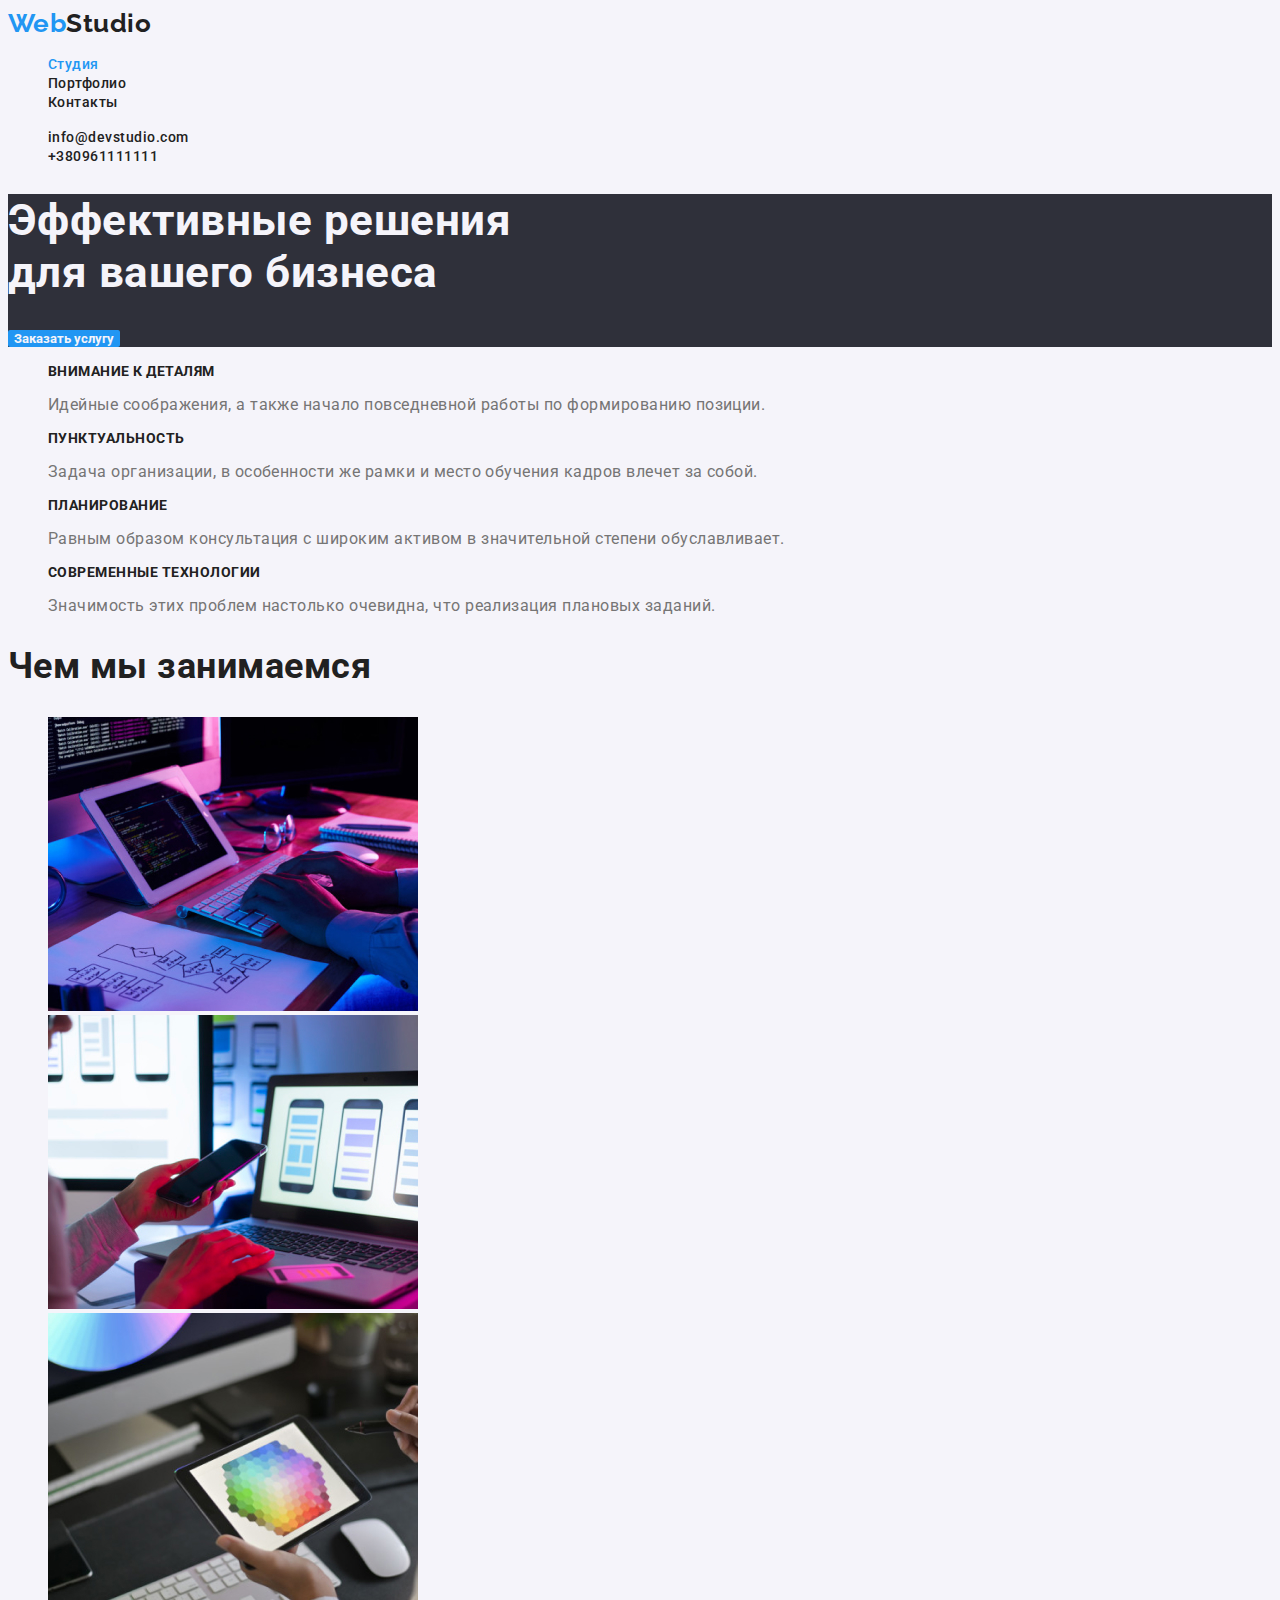
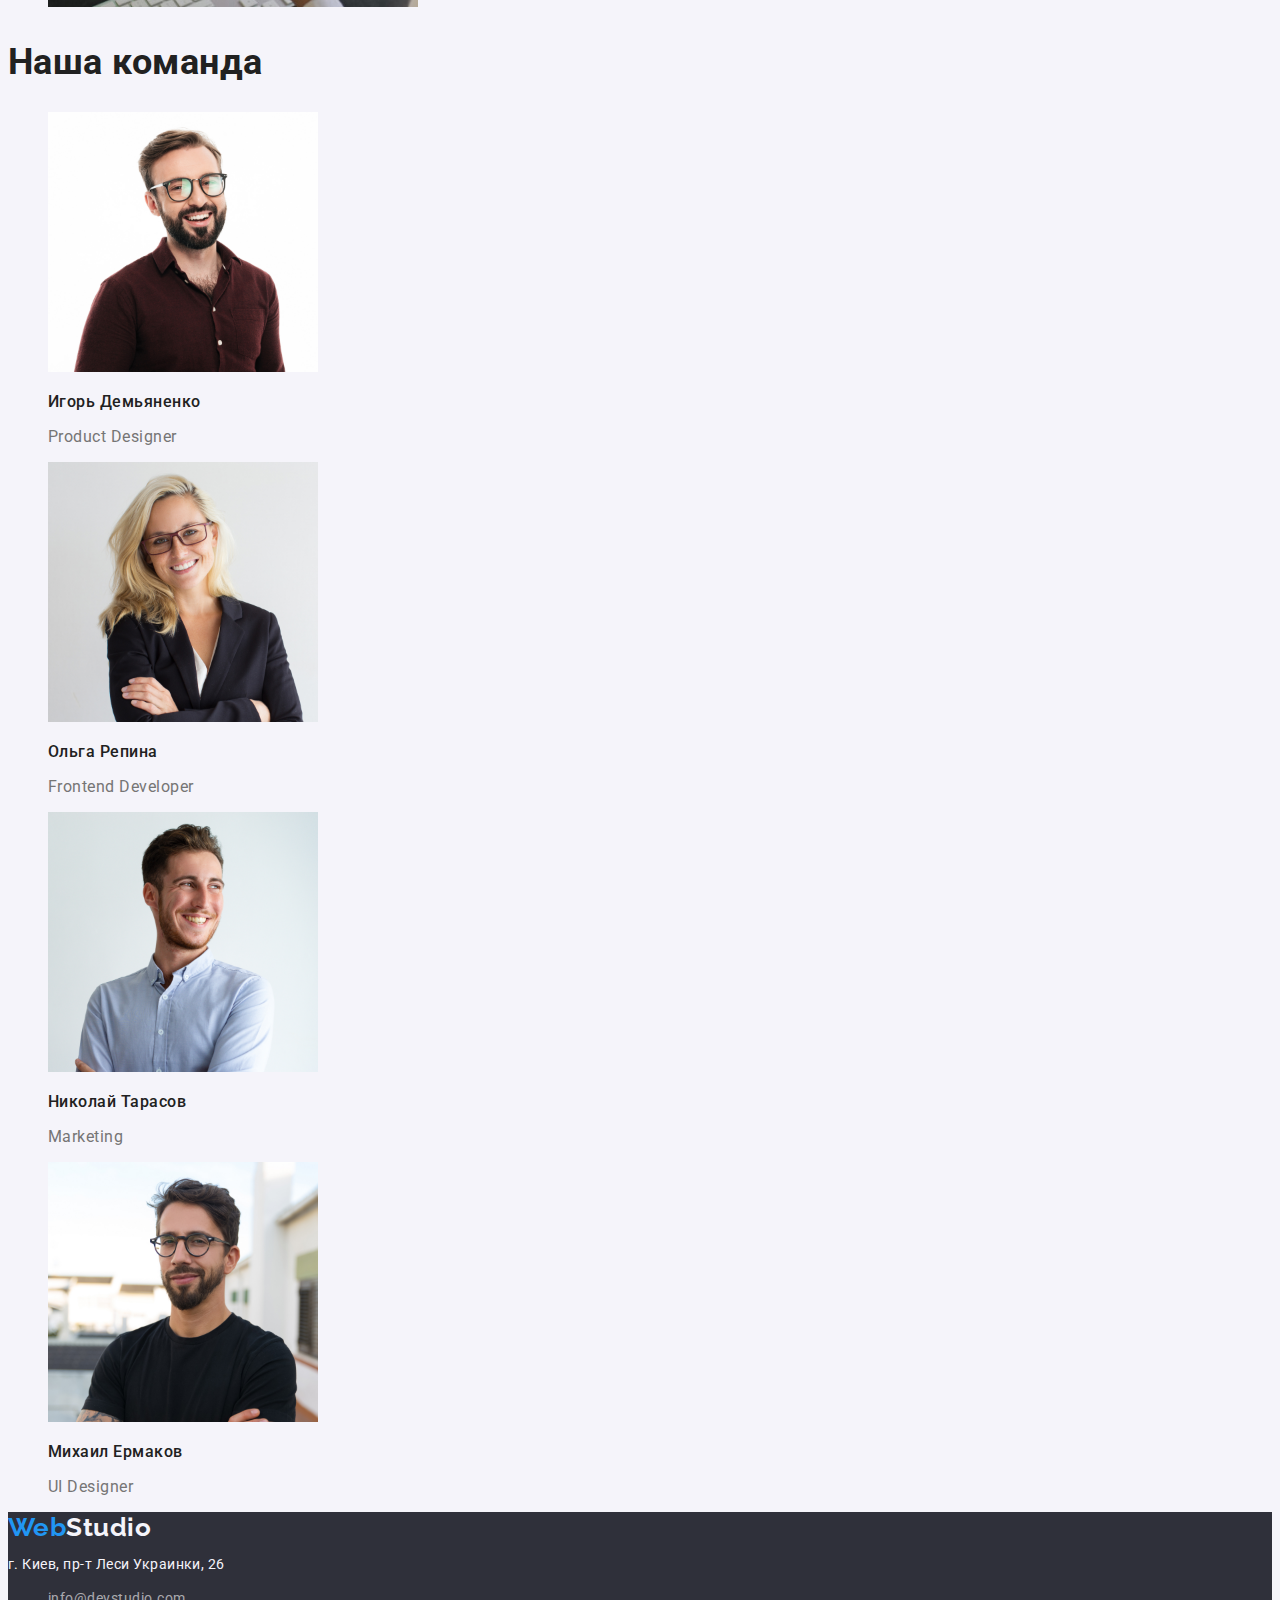
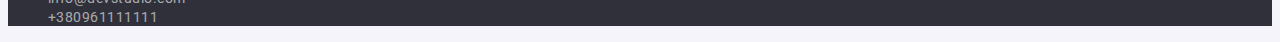
==== goit-markup-hw-01/index.html @ 7c5d4434 "third time push" ====
<!DOCTYPE html>
<html lang="en">
  <head>
    <meta charset="UTF-8" />
    <meta http-equiv="X-UA-Compatible" content="IE=edge" />
    <meta name="viewport" content="width=device-width, initial-scale=1.0" />
    <link rel="preconnect" href="https://fonts.googleapis.com" />
    <link rel="preconnect" href="https://fonts.gstatic.com" crossorigin />

    <link
      href="https://fonts.googleapis.com/css2?family=Raleway:wght@700&family=Roboto:wght@400;500;700;900&display=swap"
      rel="stylesheet"
    />

    <link rel="stylesheet" href="css/styles.css" />
    <title>Document</title>
  </head>
  <body>
    <header class="header">
      <nav class="navigation">
        <a href="./index.html" class="logo"
          ><span class="navigation-logo">Web</span>Studio</a
        >
        <ul>
          <li class="item">
            <a class="navigation-link active" href="./index.html">Студия</a>
          </li>
          <li>
            <a class="navigation-link" href="./portfolio.html">Портфолио</a>
          </li>
          <li><a class="navigation-link" href="./index.html">Контакты</a></li>
        </ul>
      </nav>

      <ul class="contacts">
        <li><a class="navigation-link" href="#">info@devstudio.com</a></li>
        <li><a class="navigation-link" href="#">+380961111111</a></li>
      </ul>
    </header>
    <main class="main">
      <section class="main-section">
        <h1 class="main-title">
          Эффективные решения <br />
          для вашего бизнеса
        </h1>
        <button class="button btn-order" type="button">Заказать услугу</button>
      </section>

      <section class="section">
        <ul>
          <li>
            <h3 class="section-title">Внимание к деталям</h3>
            <p class="section-description">
              Идейные соображения, а также начало повседневной работы по
              формированию позиции.
            </p>
          </li>
          <li>
            <h3 class="section-title">Пунктуальность</h3>
            <p class="section-description">
              Задача организации, в особенности же рамки и место обучения кадров
              влечет за собой.
            </p>
          </li>
          <li>
            <h3 class="section-title">Планирование</h3>
            <p class="section-description">
              Равным образом консультация с широким активом в значительной
              степени обуславливает.
            </p>
          </li>
          <li>
            <h3 class="section-title">Современные технологии</h3>
            <p class="section-description">
              Значимость этих проблем настолько очевидна, что реализация
              плановых заданий.
            </p>
          </li>
        </ul>
      </section>
      <section class="section">
        <h2 class="section-heading">Чем мы занимаемся</h2>
        <ul>
          <li>
            <img
              class="section-img"
              src="./images/img.jpg"
              alt="программирование"
              width="370"
              height="294"
            />
          </li>
          <li>
            <img
              class="section-img"
              src="./images/img(1).jpg"
              alt="адаптивная верстка"
              width="370"
              height="294"
            />
          </li>
          <li>
            <img
              class="section-img"
              src="./images/img(2).jpg"
              alt="дизайн"
              width="370"
              height="294"
            />
          </li>
        </ul>
      </section>
      <section class="section team">
        <h2 class="section-heading">Наша команда</h2>
        <ul>
          <li>
            <img
              src="./images/img(3).jpg"
              alt="главный дизайнер"
              width="270"
              height="260"
            />
            <h3 class="section-name">Игорь Демьяненко</h3>
            <p class="section-position">Product Designer</p>
          </li>
          <li>
            <img
              src="./images/img(4).jpg"
              alt="фронтенд разработчик"
              width="270"
              height="260"
            />
            <h3 class="section-name">Ольга Репина</h3>
            <p class="section-position">Frontend Developer</p>
          </li>
          <li>
            <img
              src="./images/img(5).jpg"
              alt="маркетолог"
              width="270"
              height="260"
            />
            <h3 class="section-name">Николай Тарасов</h3>
            <p class="section-position">Marketing</p>
          </li>
          <li>
            <img
              src="./images/img(6).jpg"
              alt="дизайнер"
              width="270"
              height="260"
            />
            <h3 class="section-name">Михаил Ермаков</h3>
            <p class="section-position">UI Designer</p>
          </li>
        </ul>
      </section>
    </main>
    <footer class="footer">
      <a href="./index.html" class="logo footer-logo"
        ><span class="navigation-logo">Web</span>Studio</a
      >
      <address class="address">
        <p>г. Киев, пр-т Леси Украинки, 26</p>

        <ul>
          <li><a href="#" class="link">info@devstudio.com</a></li>
          <li><a href="#" class="link">+380961111111</a></li>
        </ul>
      </address>
    </footer>
  </body>
</html>
---- goit-markup-hw-01/css/styles.css ----
:root {
  --primary-text-color: #212121;
  --background-color: #2f303a;
  --accent-color: #2196f3;
  --second-text-color: #f5f4fa;
  --third-text-color: #757575;
}

body {
  background-color: #f5f4fa;
  color: var(--primary-text-color);
  list-style: none;
  font-family: Roboto, serif;
  letter-spacing: 0.03em;
}
ul {
  list-style: none;
}

.logo {
  text-decoration: none;
  color: var(--primary-text-color);
  font-weight: 700;
  font-family: Raleway, serif;
  font-size: 26px;
}

.navigation-logo {
  color: var(--accent-color);
}

.navigation-link {
  text-decoration: none;
  font-weight: 500;
  font-size: 14px;
  color: var(--primary-text-color);
}

.active {
  color: var(--accent-color);
}

.navigation-link:hover,
.navigation-link:focus {
  color: var(--accent-color);
}

.main-section {
  background-color: var(--background-color);
  color: var(--second-text-color);
}

.main-title {
  font-size: 44px;
}

.button {
  font-family: Roboto, serif;
  font-weight: 700;
  background-color: var(--accent-color);
  border: inherit;
  border-radius: 2px;
  color: var(--second-text-color);
  cursor: pointer;
}

.section-title {
  text-transform: uppercase;
  font-weight: 700;

  font-size: 14px;
}

.section-description {
  font-weight: 400;
  color: var(--third-text-color);
}

.section-heading {
  font-size: 36px;
}

.section-name {
  font-size: 16px;
  font-weight: 500;
}

.section-position {
  font-size: 16px;
  color: var(--third-text-color);
}

.footer {
  background-color: var(--background-color);
}

.address {
  font-style: normal;
}

.address p {
  font-size: 14px;
  font-weight: 400;
}

.footer-logo,
.address p {
  color: var(--second-text-color);
}

.address .link {
  color: rgba(255, 255, 255, 0.6);
  text-decoration: none;
  font-weight: 400;
  font-size: 14px;
}

.link:hover,
link:focus {
  color: var(--accent-color);
}

.hidden-title {
  visibility: hidden;
}

.portfolio-button {
  font-family: Roboto, serif;
  font-weight: 500;
  font-size: 16px;
  border: none;
  border-radius: 2px;
}
.portfolio-button:focus,
.portfolio-button:hover {
  background-color: var(--accent-color);
  color: var(--second-text-color);
}

.portfolio-title {
  font-size: 18px;
  font-weight: 700;
  letter-spacing: 0.06em;
}

.portfolio-description {
  color: var(--third-text-color);
}
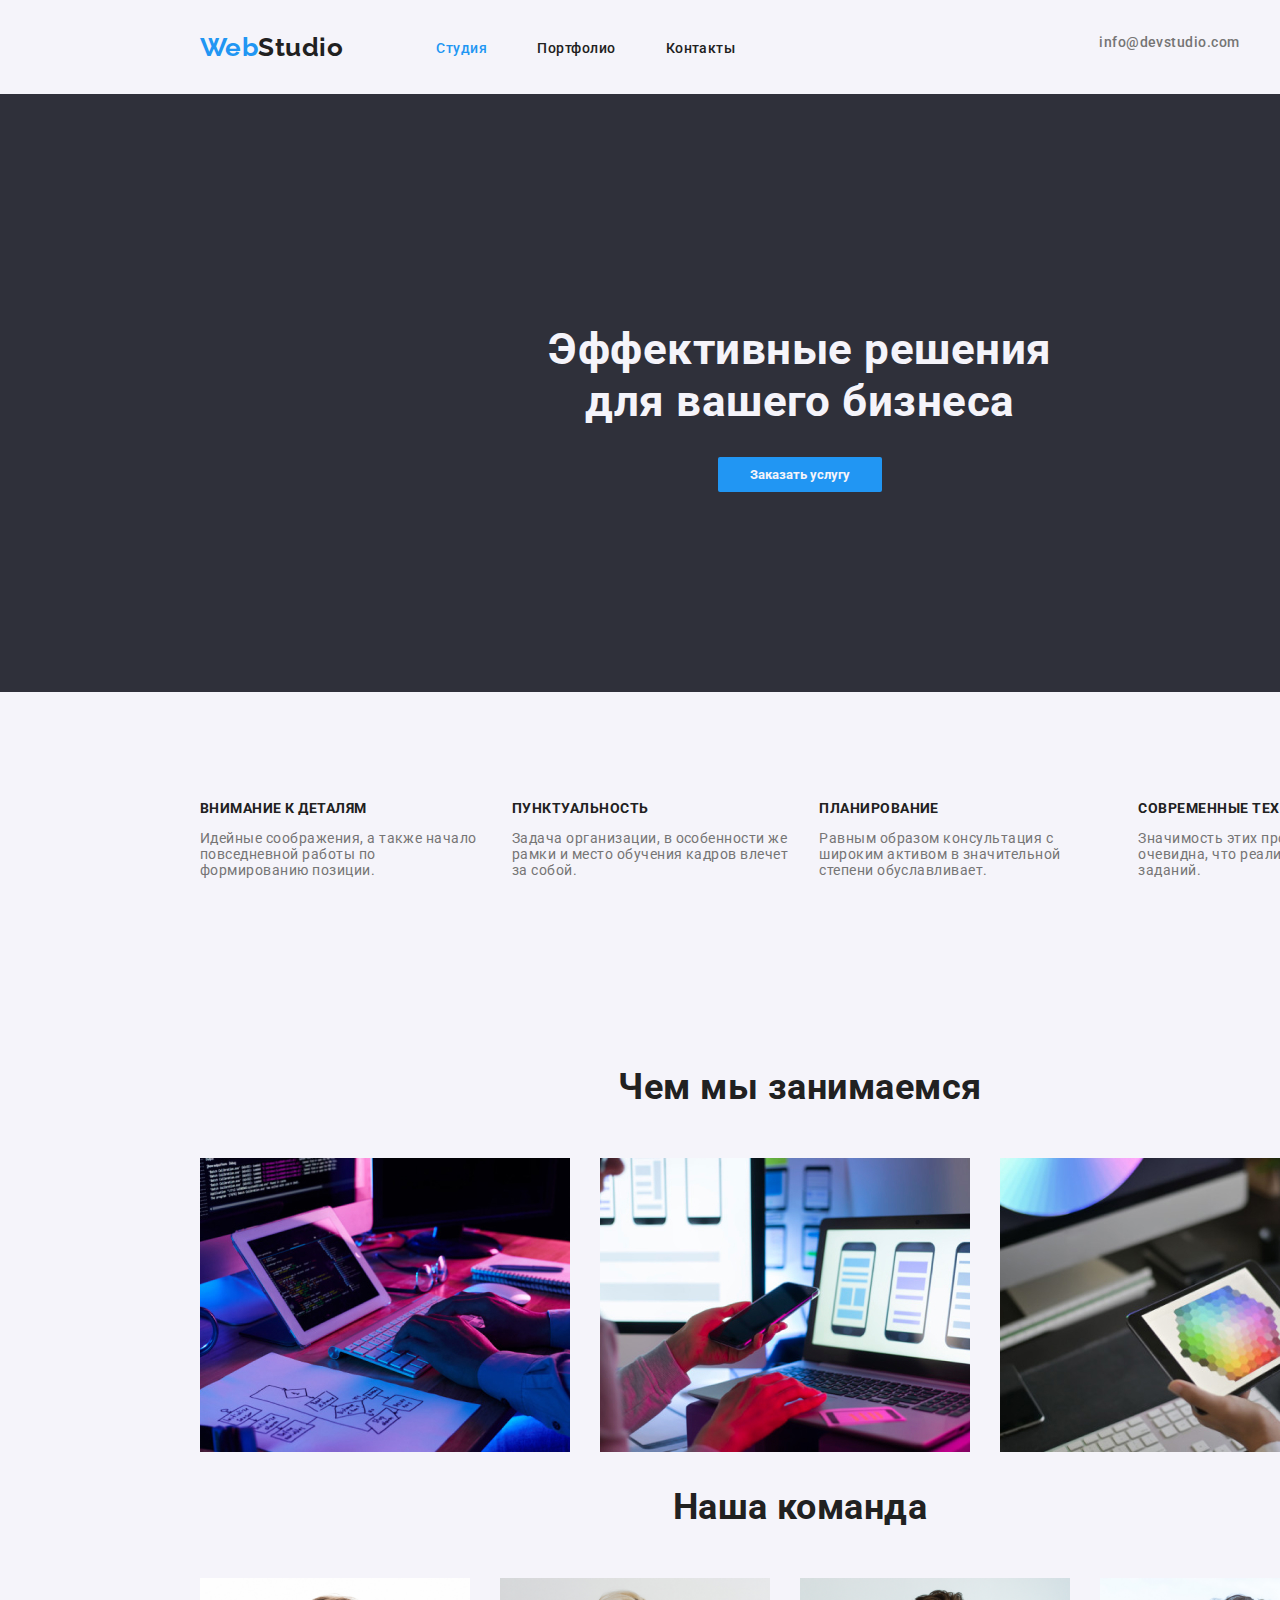
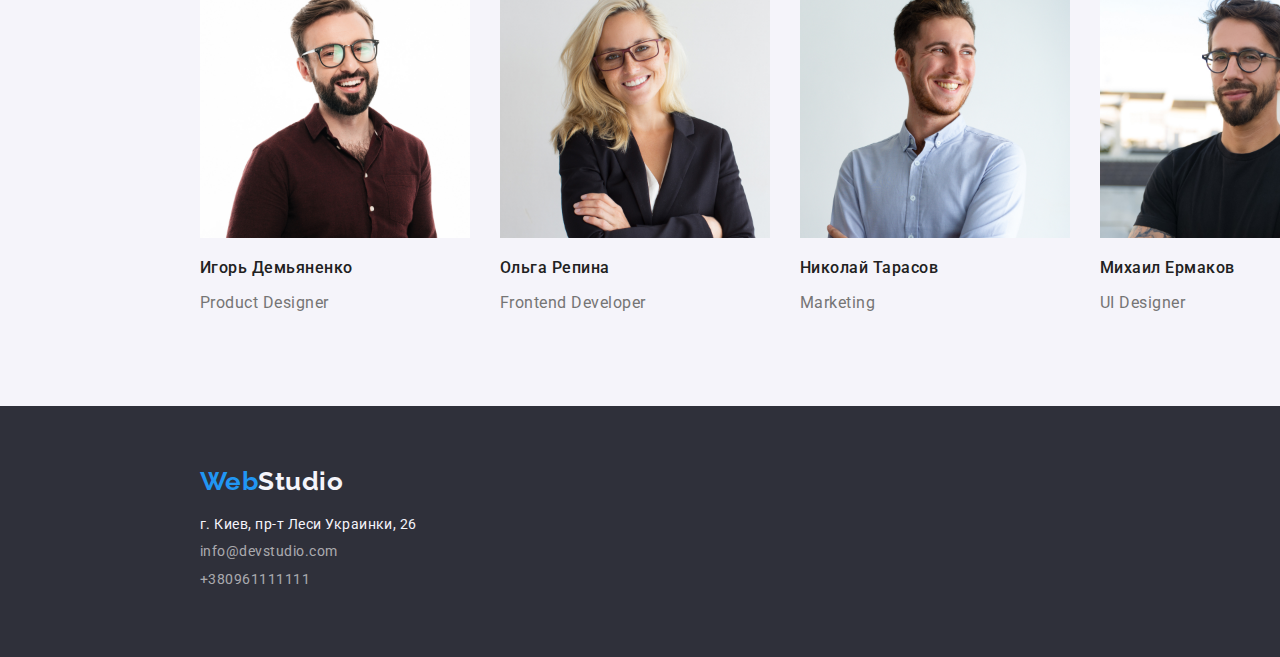
==== commit 877ace89: "first-commit-hw-3" ====
--- a/goit-markup-hw-01/index.html
+++ b/goit-markup-hw-01/index.html
@@ -11,32 +11,47 @@
       href="https://fonts.googleapis.com/css2?family=Raleway:wght@700&family=Roboto:wght@400;500;700;900&display=swap"
       rel="stylesheet"
     />
+    <link
+      rel="stylesheet"
+      href="https://cdnjs.cloudflare.com/ajax/libs/modern-normalize/1.1.0/modern-normalize.min.css"
+      integrity="sha512-wpPYUAdjBVSE4KJnH1VR1HeZfpl1ub8YT/NKx4PuQ5NmX2tKuGu6U/JRp5y+Y8XG2tV+wKQpNHVUX03MfMFn9Q=="
+      crossorigin="anonymous"
+      referrerpolicy="no-referrer"
+    />
 
     <link rel="stylesheet" href="css/styles.css" />
     <title>Document</title>
   </head>
   <body>
-    <header class="header">
-      <nav class="navigation">
-        <a href="./index.html" class="logo"
-          ><span class="navigation-logo">Web</span>Studio</a
-        >
-        <ul>
-          <li class="item">
-            <a class="navigation-link active" href="./index.html">Студия</a>
+    <div class="container">
+      <header class="header">
+        <nav class="navigation">
+          <a href="./index.html" class="logo"
+            ><span class="navigation-logo">Web</span>Studio</a
+          >
+          <ul class="navigation-main">
+            <li class="navigation-item">
+              <a class="navigation-link active" href="./index.html">Студия</a>
+            </li>
+            <li class="navigation-item">
+              <a class="navigation-link" href="./portfolio.html">Портфолио</a>
+            </li>
+            <li class="navigation-item">
+              <a class="navigation-link" href="#">Контакты</a>
+            </li>
+          </ul>
+        </nav>
+
+        <ul class="contacts">
+          <li class="navigation-item">
+            <a class="navigation-link" href="#">info@devstudio.com</a>
           </li>
-          <li>
-            <a class="navigation-link" href="./portfolio.html">Портфолио</a>
+          <li class="navigation-item">
+            <a class="navigation-link" href="#">+380961111111</a>
           </li>
-          <li><a class="navigation-link" href="./index.html">Контакты</a></li>
         </ul>
-      </nav>
-
-      <ul class="contacts">
-        <li><a class="navigation-link" href="#">info@devstudio.com</a></li>
-        <li><a class="navigation-link" href="#">+380961111111</a></li>
-      </ul>
-    </header>
+      </header>
+    </div>
     <main class="main">
       <section class="main-section">
         <h1 class="main-title">
@@ -45,129 +60,136 @@
         </h1>
         <button class="button btn-order" type="button">Заказать услугу</button>
       </section>
-
-      <section class="section">
-        <ul>
-          <li>
-            <h3 class="section-title">Внимание к деталям</h3>
-            <p class="section-description">
-              Идейные соображения, а также начало повседневной работы по
-              формированию позиции.
-            </p>
-          </li>
-          <li>
-            <h3 class="section-title">Пунктуальность</h3>
-            <p class="section-description">
-              Задача организации, в особенности же рамки и место обучения кадров
-              влечет за собой.
-            </p>
-          </li>
-          <li>
-            <h3 class="section-title">Планирование</h3>
-            <p class="section-description">
-              Равным образом консультация с широким активом в значительной
-              степени обуславливает.
-            </p>
-          </li>
-          <li>
-            <h3 class="section-title">Современные технологии</h3>
-            <p class="section-description">
-              Значимость этих проблем настолько очевидна, что реализация
-              плановых заданий.
-            </p>
-          </li>
-        </ul>
-      </section>
-      <section class="section">
-        <h2 class="section-heading">Чем мы занимаемся</h2>
-        <ul>
-          <li>
-            <img
-              class="section-img"
-              src="./images/img.jpg"
-              alt="программирование"
-              width="370"
-              height="294"
-            />
-          </li>
-          <li>
-            <img
-              class="section-img"
-              src="./images/img(1).jpg"
-              alt="адаптивная верстка"
-              width="370"
-              height="294"
-            />
-          </li>
-          <li>
-            <img
-              class="section-img"
-              src="./images/img(2).jpg"
-              alt="дизайн"
-              width="370"
-              height="294"
-            />
-          </li>
-        </ul>
-      </section>
-      <section class="section team">
-        <h2 class="section-heading">Наша команда</h2>
-        <ul>
-          <li>
-            <img
-              src="./images/img(3).jpg"
-              alt="главный дизайнер"
-              width="270"
-              height="260"
-            />
-            <h3 class="section-name">Игорь Демьяненко</h3>
-            <p class="section-position">Product Designer</p>
-          </li>
-          <li>
-            <img
-              src="./images/img(4).jpg"
-              alt="фронтенд разработчик"
-              width="270"
-              height="260"
-            />
-            <h3 class="section-name">Ольга Репина</h3>
-            <p class="section-position">Frontend Developer</p>
-          </li>
-          <li>
-            <img
-              src="./images/img(5).jpg"
-              alt="маркетолог"
-              width="270"
-              height="260"
-            />
-            <h3 class="section-name">Николай Тарасов</h3>
-            <p class="section-position">Marketing</p>
-          </li>
-          <li>
-            <img
-              src="./images/img(6).jpg"
-              alt="дизайнер"
-              width="270"
-              height="260"
-            />
-            <h3 class="section-name">Михаил Ермаков</h3>
-            <p class="section-position">UI Designer</p>
-          </li>
-        </ul>
-      </section>
+      <div class="container">
+        <section class="section peculiarities">
+          <ul class="peculiarities">
+            <li class="item">
+              <h3 class="section-title">Внимание к деталям</h3>
+              <p class="section-description">
+                Идейные соображения, а также начало повседневной работы по
+                формированию позиции.
+              </p>
+            </li>
+            <li class="item">
+              <h3 class="section-title">Пунктуальность</h3>
+              <p class="section-description">
+                Задача организации, в особенности же рамки и место обучения
+                кадров влечет за собой.
+              </p>
+            </li>
+            <li class="item">
+              <h3 class="section-title">Планирование</h3>
+              <p class="section-description">
+                Равным образом консультация с широким активом в значительной
+                степени обуславливает.
+              </p>
+            </li>
+            <li class="item">
+              <h3 class="section-title">Современные технологии</h3>
+              <p class="section-description">
+                Значимость этих проблем настолько очевидна, что реализация
+                плановых заданий.
+              </p>
+            </li>
+          </ul>
+        </section>
+        <section class="section-doings">
+          <h2 class="section-heading">Чем мы занимаемся</h2>
+          <ul class="doings-cards">
+            <li class="section-doings-item">
+              <img
+                class="section-img"
+                src="./images/img.jpg"
+                alt="программирование"
+                width="370"
+                height="294"
+              />
+            </li>
+            <li class="section-doings-item">
+              <img
+                class="section-img"
+                src="./images/img(1).jpg"
+                alt="адаптивная верстка"
+                width="370"
+                height="294"
+              />
+            </li>
+            <li class="section-doings-item">
+              <img
+                class="section-img"
+                src="./images/img(2).jpg"
+                alt="дизайн"
+                width="370"
+                height="294"
+              />
+            </li>
+          </ul>
+        </section>
+        <section class="section-team">
+          <h2 class="section-heading">Наша команда</h2>
+          <ul class="section-team-list">
+            <li class="section-team-item">
+              <img
+                src="./images/img(3).jpg"
+                alt="главный дизайнер"
+                width="270"
+                height="260"
+              />
+              <h3 class="section-name">Игорь Демьяненко</h3>
+              <p class="section-position">Product Designer</p>
+            </li>
+            <li class="section-team-item">
+              <img
+                src="./images/img(4).jpg"
+                alt="фронтенд разработчик"
+                width="270"
+                height="260"
+              />
+              <h3 class="section-name">Ольга Репина</h3>
+              <p class="section-position">Frontend Developer</p>
+            </li>
+            <li class="section-team-item">
+              <img
+                src="./images/img(5).jpg"
+                alt="маркетолог"
+                width="270"
+                height="260"
+              />
+              <h3 class="section-name">Николай Тарасов</h3>
+              <p class="section-position">Marketing</p>
+            </li>
+            <li class="section-team-item">
+              <img
+                src="./images/img(6).jpg"
+                alt="дизайнер"
+                width="270"
+                height="260"
+              />
+              <h3 class="section-name">Михаил Ермаков</h3>
+              <p class="section-position">UI Designer</p>
+            </li>
+          </ul>
+        </section>
+      </div>
     </main>
     <footer class="footer">
-      <a href="./index.html" class="logo footer-logo"
-        ><span class="navigation-logo">Web</span>Studio</a
-      >
-      <address class="address">
-        <p>г. Киев, пр-т Леси Украинки, 26</p>
+      <div class="container">
+        <a href="./index.html" class="logo footer-logo"
+          ><span class="navigation-logo">Web</span>Studio</a
+        >
+        <address class="address">
+          <p>г. Киев, пр-т Леси Украинки, 26</p>
 
-        <ul>
-          <li><a href="#" class="link">info@devstudio.com</a></li>
-          <li><a href="#" class="link">+380961111111</a></li>
-        </ul>
-      </address>
+          <ul>
+            <li class="address-item">
+              <a href="#" class="link">info@devstudio.com</a>
+            </li>
+            <li class="address-item">
+              <a href="#" class="link">+380961111111</a>
+            </li>
+          </ul>
+        </address>
+      </div>
     </footer>
   </body>
 </html>
--- a/goit-markup-hw-01/css/styles.css
+++ b/goit-markup-hw-01/css/styles.css
@@ -12,17 +12,49 @@
   list-style: none;
   font-family: Roboto, serif;
   letter-spacing: 0.03em;
-}
-ul {
+  width: 1600px;
+  margin: 0 auto;
+}
+
+ul,
+p {
   list-style: none;
+  padding: 0;
+  margin: 0;
+}
+
+.container {
+  max-width: 1200px;
+  margin: 0px auto;
+  padding: 0 15px;
+}
+
+.main {
+  margin-bottom: 94px;
+}
+
+.header {
+  display: flex;
+  padding: 32px 0;
 }
 
 .logo {
+  display: block;
+  margin-right: 93px;
   text-decoration: none;
   color: var(--primary-text-color);
   font-weight: 700;
   font-family: Raleway, serif;
   font-size: 26px;
+}
+
+.navigation {
+  display: flex;
+  align-items: center;
+}
+
+.navigation-main {
+  display: flex;
 }
 
 .navigation-logo {
@@ -36,8 +68,20 @@
   color: var(--primary-text-color);
 }
 
+.navigation-item {
+  margin-right: 50px;
+}
+
+.navigation-item:last-child {
+  margin-right: 0;
+}
+
 .active {
   color: var(--accent-color);
+}
+
+.contacts .navigation-link {
+  color: var(--third-text-color);
 }
 
 .navigation-link:hover,
@@ -45,9 +89,17 @@
   color: var(--accent-color);
 }
 
+.contacts {
+  display: flex;
+  margin-left: auto;
+}
+
 .main-section {
+  text-align: center;
   background-color: var(--background-color);
   color: var(--second-text-color);
+  padding: 200px;
+  margin-bottom: 94px;
 }
 
 .main-title {
@@ -62,6 +114,26 @@
   border-radius: 2px;
   color: var(--second-text-color);
   cursor: pointer;
+  padding: 10px 32px;
+}
+
+.section {
+  display: flex;
+  flex-wrap: wrap;
+}
+
+.peculiarities {
+  display: flex;
+  margin-bottom: 94px;
+}
+
+.peculiarities .item {
+  margin-right: 30px;
+  max-width: 400px;
+}
+
+.peculiarities .item:last-child {
+  margin-right: 0;
 }
 
 .section-title {
@@ -72,12 +144,15 @@
 }
 
 .section-description {
+  font-size: 14px;
   font-weight: 400;
   color: var(--third-text-color);
 }
 
 .section-heading {
+  text-align: center;
   font-size: 36px;
+  margin-bottom: 50px;
 }
 
 .section-name {
@@ -85,6 +160,34 @@
   font-weight: 500;
 }
 
+.section-doings ul {
+  display: flex;
+}
+
+.section-doings-item {
+  margin-right: 30px;
+}
+
+.section-doings-item:last-child {
+  margin-right: 0;
+}
+
+.section-team-list {
+  display: flex;
+}
+
+.section-team {
+  margin-bottom: 94px;
+}
+
+.section-team-item {
+  margin-right: 30px;
+}
+
+.section-team-item:last-child {
+  margin-right: 0px;
+}
+
 .section-position {
   font-size: 16px;
   color: var(--third-text-color);
@@ -92,6 +195,7 @@
 
 .footer {
   background-color: var(--background-color);
+  padding: 60px 0;
 }
 
 .address {
@@ -101,11 +205,20 @@
 .address p {
   font-size: 14px;
   font-weight: 400;
+  margin-bottom: 9px;
+}
+
+.footer-logo {
+  margin-bottom: 20px;
 }
 
 .footer-logo,
 .address p {
   color: var(--second-text-color);
+}
+
+.address-item {
+  margin-bottom: 9px;
 }
 
 .address .link {
@@ -116,7 +229,7 @@
 }
 
 .link:hover,
-link:focus {
+.link:focus {
   color: var(--accent-color);
 }
 
@@ -124,25 +237,53 @@
   visibility: hidden;
 }
 
+.portfolio-navigation {
+  display: flex;
+  justify-content: center;
+  margin-bottom: 56px;
+}
+
+.potfolio-navigation-item {
+  margin-left: 52px;
+}
+
 .portfolio-button {
+  padding: 6px 22px;
   font-family: Roboto, serif;
   font-weight: 500;
   font-size: 16px;
   border: none;
-  border-radius: 2px;
+  border-radius: 4px;
 }
 .portfolio-button:focus,
 .portfolio-button:hover {
   background-color: var(--accent-color);
   color: var(--second-text-color);
+  cursor: pointer;
+}
+
+.projects {
+  display: flex;
+  flex-wrap: wrap;
+}
+
+.projects li {
+  margin-right: 30px;
+  margin-bottom: 30px;
+}
+
+.projects li:nth-child(3n) {
+  margin-right: 0;
 }
 
 .portfolio-title {
+  padding-left: 24px;
   font-size: 18px;
   font-weight: 700;
   letter-spacing: 0.06em;
 }
 
 .portfolio-description {
-  color: var(--third-text-color);
-}
+  padding-left: 24px;
+  color: var(--third-text-color);
+}
